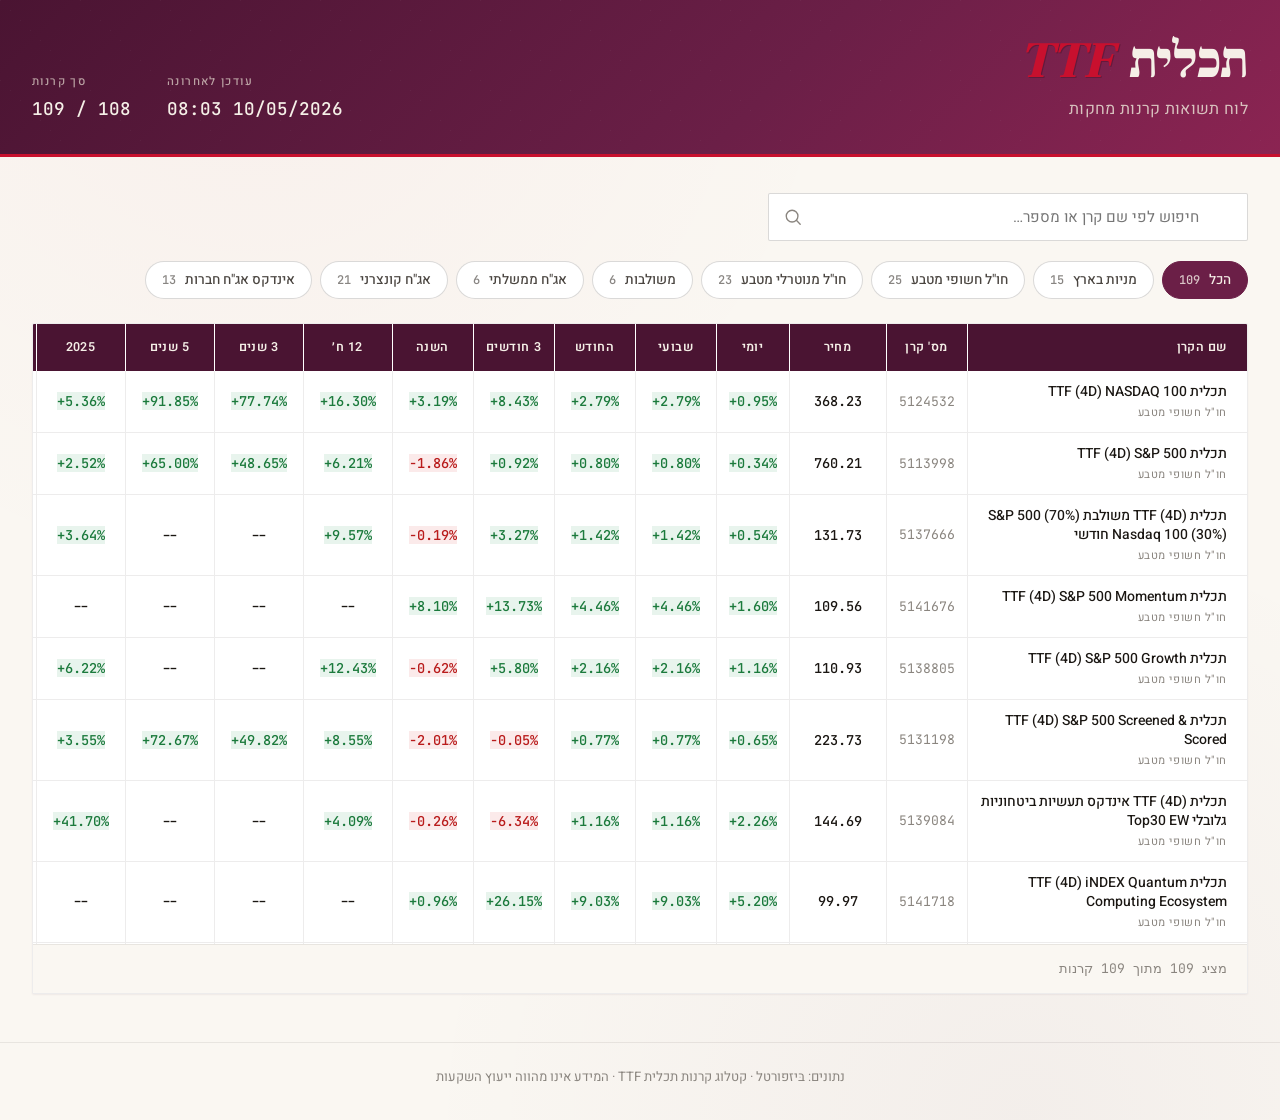
==== docs/index.html @ 6918e9ce "Initial commit" ====
<!DOCTYPE html>
<html lang="he" dir="rtl">
<head>
    <meta charset="UTF-8">
    <meta name="viewport" content="width=device-width, initial-scale=1.0">
    <title>תכלית TTF · לוח תשואות קרנות מחקות</title>
    <meta name="description" content="לוח תשואות מתעדכן יומית עבור כל קרנות תכלית TTF המחקות">

    <link rel="preconnect" href="https://fonts.googleapis.com">
    <link rel="preconnect" href="https://fonts.gstatic.com" crossorigin>
    <link href="https://fonts.googleapis.com/css2?family=Frank+Ruhl+Libre:wght@400;500;700;900&family=Heebo:wght@300;400;500;600;700;800&family=JetBrains+Mono:wght@400;500&display=swap" rel="stylesheet">

    <link rel="stylesheet" href="style.css">
</head>
<body>
    <header class="masthead">
        <div class="container">
            <div class="brand">
                <h1 class="brand__title">תכלית <span class="brand__ttf">TTF</span></h1>
                <p class="brand__subtitle">לוח תשואות קרנות מחקות</p>
            </div>
            <div class="meta">
                <div class="meta__item">
                    <span class="meta__label">עודכן לאחרונה</span>
                    <span class="meta__value" id="updated-at">—</span>
                </div>
                <div class="meta__item">
                    <span class="meta__label">סך קרנות</span>
                    <span class="meta__value" id="total-funds">—</span>
                </div>
            </div>
        </div>
    </header>

    <main class="container">
        <section class="controls" aria-label="פילטרים">
            <div class="search">
                <svg class="search__icon" viewBox="0 0 20 20" fill="none" aria-hidden="true">
                    <circle cx="9" cy="9" r="6.5" stroke="currentColor" stroke-width="1.5"/>
                    <path d="M14 14L18 18" stroke="currentColor" stroke-width="1.5" stroke-linecap="round"/>
                </svg>
                <input type="text" id="search-input" placeholder="חיפוש לפי שם קרן או מספר…" autocomplete="off">
            </div>

            <div class="categories" id="category-chips" role="tablist"></div>
        </section>

        <section class="table-wrapper">
            <div class="table-scroll">
                <table class="funds-table" id="funds-table">
                    <thead>
                        <tr>
                            <th class="col-name" data-sort="name">שם הקרן</th>
                            <th class="col-id" data-sort="fund_id">מס' קרן</th>
                            <th class="col-num" data-sort="price">מחיר</th>
                            <th class="col-num" data-sort="daily">יומי</th>
                            <th class="col-num" data-sort="weekly">שבועי</th>
                            <th class="col-num" data-sort="month_to_date">החודש</th>
                            <th class="col-num" data-sort="months_3">3 חודשים</th>
                            <th class="col-num" data-sort="ytd">השנה</th>
                            <th class="col-num" data-sort="months_12">12 ח׳</th>
                            <th class="col-num" data-sort="years_3">3 שנים</th>
                            <th class="col-num" data-sort="years_5">5 שנים</th>
                            <th class="col-num" data-sort="y2025">2025</th>
                            <th class="col-num" data-sort="y2024">2024</th>
                            <th class="col-num" data-sort="y2023">2023</th>
                        </tr>
                    </thead>
                    <tbody id="funds-tbody">
                        <tr><td colspan="14" class="loading">טוען נתונים…</td></tr>
                    </tbody>
                </table>
            </div>
            <p class="results-count" id="results-count"></p>
        </section>
    </main>

    <footer class="footer">
        <div class="container">
            <p>נתונים: בּיזפורטל · קטלוג קרנות תכלית TTF · המידע אינו מהווה ייעוץ השקעות</p>
        </div>
    </footer>

    <script src="app.js"></script>
</body>
</html>
---- docs/style.css ----
/* ==========================================================
   תכלית TTF · Dashboard
   Refined editorial finance aesthetic
   ========================================================== */

:root {
    /* Tachlit-inspired burgundy with warm cream accents */
    --burgundy-900: #4A1432;
    --burgundy-800: #6B1F47;
    --burgundy-700: #8B2452;
    --crimson:      #C8102E;

    --cream:        #F5EFE7;
    --cream-dark:   #E8DFD3;
    --paper:        #FAF7F2;

    --ink:          #1A1612;
    --ink-soft:     #4A4540;
    --ink-faded:    #8A857F;

    --positive:     #1B7A3C;
    --positive-bg:  #E8F4ED;
    --negative:     #B91C1C;
    --negative-bg:  #FBEAEA;

    --gold:         #B8860B;
    --line:         rgba(26, 22, 18, 0.08);
    --line-strong:  rgba(26, 22, 18, 0.16);

    --font-display: 'Frank Ruhl Libre', 'Times New Roman', serif;
    --font-body:    'Heebo', system-ui, -apple-system, sans-serif;
    --font-mono:    'JetBrains Mono', 'Courier New', monospace;

    --radius:       2px;
    --shadow-sm:    0 1px 2px rgba(74, 20, 50, 0.06);
    --shadow-md:    0 4px 16px rgba(74, 20, 50, 0.10);
}

* {
    margin: 0;
    padding: 0;
    box-sizing: border-box;
}

html {
    font-size: 16px;
    scroll-behavior: smooth;
}

body {
    font-family: var(--font-body);
    background: var(--paper);
    color: var(--ink);
    line-height: 1.55;
    min-height: 100vh;
    direction: rtl;
    font-feature-settings: "kern" 1, "liga" 1;
    -webkit-font-smoothing: antialiased;
    background-image:
        radial-gradient(circle at 20% 0%, rgba(200, 16, 46, 0.03) 0%, transparent 40%),
        radial-gradient(circle at 80% 100%, rgba(74, 20, 50, 0.04) 0%, transparent 40%);
}

.container {
    max-width: 1500px;
    margin: 0 auto;
    padding: 0 32px;
}

/* ==========================================================
   Masthead
   ========================================================== */

.masthead {
    background: linear-gradient(135deg, var(--burgundy-900) 0%, var(--burgundy-800) 60%, var(--burgundy-700) 100%);
    color: var(--cream);
    padding: 36px 0 32px;
    position: relative;
    overflow: hidden;
    border-bottom: 3px solid var(--crimson);
}

.masthead::before {
    content: "";
    position: absolute;
    top: 0;
    left: 0;
    right: 0;
    bottom: 0;
    background-image: url("data:image/svg+xml,%3Csvg width='80' height='80' viewBox='0 0 80 80' xmlns='http://www.w3.org/2000/svg'%3E%3Cg fill='%23ffffff' fill-opacity='0.04'%3E%3Cpath d='M0 0h1v1H0zM10 10h1v1h-1zM20 20h1v1h-1zM30 30h1v1h-1zM40 40h1v1h-1zM50 50h1v1h-1zM60 60h1v1h-1zM70 70h1v1h-1z'/%3E%3C/g%3E%3C/svg%3E");
    pointer-events: none;
}

.masthead .container {
    display: flex;
    justify-content: space-between;
    align-items: flex-end;
    flex-wrap: wrap;
    gap: 24px;
    position: relative;
    z-index: 1;
}

.brand__title {
    font-family: var(--font-display);
    font-size: clamp(2.2rem, 4vw, 3.2rem);
    font-weight: 900;
    letter-spacing: -0.02em;
    line-height: 1;
    color: var(--cream);
}

.brand__ttf {
    color: var(--crimson);
    font-style: italic;
    margin-inline-start: 8px;
    text-shadow: 1px 1px 0 rgba(0, 0, 0, 0.2);
}

.brand__subtitle {
    margin-top: 10px;
    font-size: 1rem;
    font-weight: 400;
    letter-spacing: 0.02em;
    color: var(--cream-dark);
    opacity: 0.85;
}

.meta {
    display: flex;
    gap: 36px;
    align-items: flex-end;
}

.meta__item {
    display: flex;
    flex-direction: column;
    gap: 4px;
    text-align: end;
}

.meta__label {
    font-size: 0.72rem;
    text-transform: uppercase;
    letter-spacing: 0.12em;
    color: var(--cream-dark);
    opacity: 0.7;
    font-weight: 500;
}

.meta__value {
    font-family: var(--font-mono);
    font-size: 1.1rem;
    font-weight: 500;
    color: var(--cream);
}

/* ==========================================================
   Controls
   ========================================================== */

.controls {
    margin-top: 36px;
    margin-bottom: 24px;
    display: flex;
    flex-direction: column;
    gap: 20px;
}

.search {
    position: relative;
    max-width: 480px;
}

.search__icon {
    position: absolute;
    inset-inline-end: 16px;
    top: 50%;
    transform: translateY(-50%);
    width: 18px;
    height: 18px;
    color: var(--ink-faded);
    pointer-events: none;
}

#search-input {
    width: 100%;
    height: 48px;
    padding: 0 48px 0 18px;
    font-family: var(--font-body);
    font-size: 0.95rem;
    border: 1.5px solid var(--line-strong);
    border-radius: var(--radius);
    background: white;
    color: var(--ink);
    outline: none;
    transition: border-color 0.2s, box-shadow 0.2s;
    direction: rtl;
}

#search-input:focus {
    border-color: var(--burgundy-700);
    box-shadow: 0 0 0 3px rgba(139, 36, 82, 0.12);
}

.categories {
    display: flex;
    flex-wrap: wrap;
    gap: 8px;
}

.chip {
    padding: 8px 16px;
    font-family: var(--font-body);
    font-size: 0.85rem;
    font-weight: 500;
    background: white;
    color: var(--ink-soft);
    border: 1.5px solid var(--line-strong);
    border-radius: 100px;
    cursor: pointer;
    transition: all 0.18s ease;
    white-space: nowrap;
}

.chip:hover {
    border-color: var(--burgundy-700);
    color: var(--burgundy-800);
}

.chip.active {
    background: var(--burgundy-800);
    color: var(--cream);
    border-color: var(--burgundy-800);
}

.chip__count {
    margin-inline-start: 6px;
    opacity: 0.65;
    font-family: var(--font-mono);
    font-size: 0.75rem;
}

.chip.active .chip__count {
    opacity: 0.8;
}

/* ==========================================================
   Table
   ========================================================== */

.table-wrapper {
    background: white;
    border: 1px solid var(--line);
    border-radius: var(--radius);
    box-shadow: var(--shadow-sm);
    overflow: hidden;
}

.table-scroll {
    overflow-x: auto;
    max-height: calc(100vh - 280px);
    overflow-y: auto;
}

.funds-table {
    width: 100%;
    border-collapse: collapse;
    font-size: 0.875rem;
    direction: rtl;
}

.funds-table thead {
    position: sticky;
    top: 0;
    z-index: 10;
    background: var(--burgundy-900);
}

.funds-table th {
    padding: 14px 12px;
    font-family: var(--font-body);
    font-weight: 600;
    font-size: 0.78rem;
    color: var(--cream);
    text-align: center;
    text-transform: uppercase;
    letter-spacing: 0.04em;
    cursor: pointer;
    user-select: none;
    white-space: nowrap;
    transition: background 0.15s;
    border-inline-start: 1px solid rgba(255, 255, 255, 0.08);
    position: relative;
}

.funds-table th:first-child {
    border-inline-start: none;
}

.funds-table th:hover {
    background: rgba(200, 16, 46, 0.25);
}

.funds-table th.col-name {
    text-align: start;
    padding-inline-start: 20px;
    min-width: 280px;
}

.funds-table th.sort-asc::after,
.funds-table th.sort-desc::after {
    content: "";
    display: inline-block;
    margin-inline-start: 6px;
    border-style: solid;
    border-width: 4px 4px 0 4px;
    border-color: var(--cream) transparent transparent transparent;
}

.funds-table th.sort-asc::after {
    border-width: 0 4px 4px 4px;
    border-color: transparent transparent var(--cream) transparent;
}

.funds-table tbody tr {
    border-bottom: 1px solid var(--line);
    transition: background 0.12s;
}

.funds-table tbody tr:hover {
    background: var(--cream);
}

.funds-table tbody tr.not-found {
    background: var(--negative-bg);
    opacity: 0.55;
}

.funds-table td {
    padding: 12px;
    text-align: center;
    color: var(--ink);
    border-inline-start: 1px solid var(--line);
    white-space: nowrap;
}

.funds-table td:first-child {
    border-inline-start: none;
}

.funds-table td.col-name {
    text-align: start;
    padding-inline-start: 20px;
    font-weight: 500;
    color: var(--ink);
    white-space: normal;
    line-height: 1.35;
    min-width: 280px;
    max-width: 380px;
}

.funds-table td.col-id {
    font-family: var(--font-mono);
    font-size: 0.82rem;
    color: var(--ink-faded);
}

.funds-table td.col-num {
    font-family: var(--font-mono);
    font-size: 0.85rem;
    font-variant-numeric: tabular-nums;
    font-weight: 500;
}

.return-pos {
    color: var(--positive);
    background: var(--positive-bg);
}

.return-neg {
    color: var(--negative);
    background: var(--negative-bg);
}

.return-zero {
    color: var(--ink-faded);
}

.fund-category {
    display: block;
    font-size: 0.7rem;
    color: var(--ink-faded);
    margin-top: 3px;
    text-transform: uppercase;
    letter-spacing: 0.05em;
    font-weight: 400;
}

.empty-cell {
    color: var(--ink-faded);
    opacity: 0.4;
}

.loading {
    text-align: center !important;
    padding: 60px 20px !important;
    color: var(--ink-faded);
    font-style: italic;
}

.results-count {
    padding: 14px 20px;
    font-size: 0.82rem;
    color: var(--ink-faded);
    background: var(--paper);
    border-top: 1px solid var(--line);
    text-align: start;
    font-family: var(--font-mono);
}

/* ==========================================================
   Footer
   ========================================================== */

.footer {
    margin-top: 48px;
    padding: 24px 0 32px;
    border-top: 1px solid var(--line);
    color: var(--ink-faded);
    font-size: 0.82rem;
    text-align: center;
}

/* ==========================================================
   Scrollbars
   ========================================================== */

.table-scroll::-webkit-scrollbar {
    width: 10px;
    height: 10px;
}

.table-scroll::-webkit-scrollbar-track {
    background: var(--paper);
}

.table-scroll::-webkit-scrollbar-thumb {
    background: var(--line-strong);
    border-radius: 5px;
}

.table-scroll::-webkit-scrollbar-thumb:hover {
    background: var(--burgundy-700);
}

/* ==========================================================
   Responsive
   ========================================================== */

@media (max-width: 768px) {
    .container {
        padding: 0 16px;
    }

    .masthead {
        padding: 28px 0 24px;
    }

    .masthead .container {
        flex-direction: column;
        align-items: flex-start;
    }

    .meta {
        gap: 24px;
        flex-wrap: wrap;
    }

    .funds-table {
        font-size: 0.78rem;
    }

    .funds-table th,
    .funds-table td {
        padding: 10px 8px;
    }

    .funds-table td.col-name {
        min-width: 200px;
        max-width: 240px;
    }
}

/* ==========================================================
   Animation
   ========================================================== */

@keyframes fadeIn {
    from { opacity: 0; transform: translateY(8px); }
    to   { opacity: 1; transform: translateY(0); }
}

.funds-table tbody tr {
    animation: fadeIn 0.3s ease-out backwards;
}

.funds-table tbody tr:nth-child(-n+20) {
    animation-delay: calc(var(--row-index, 0) * 12ms);
}
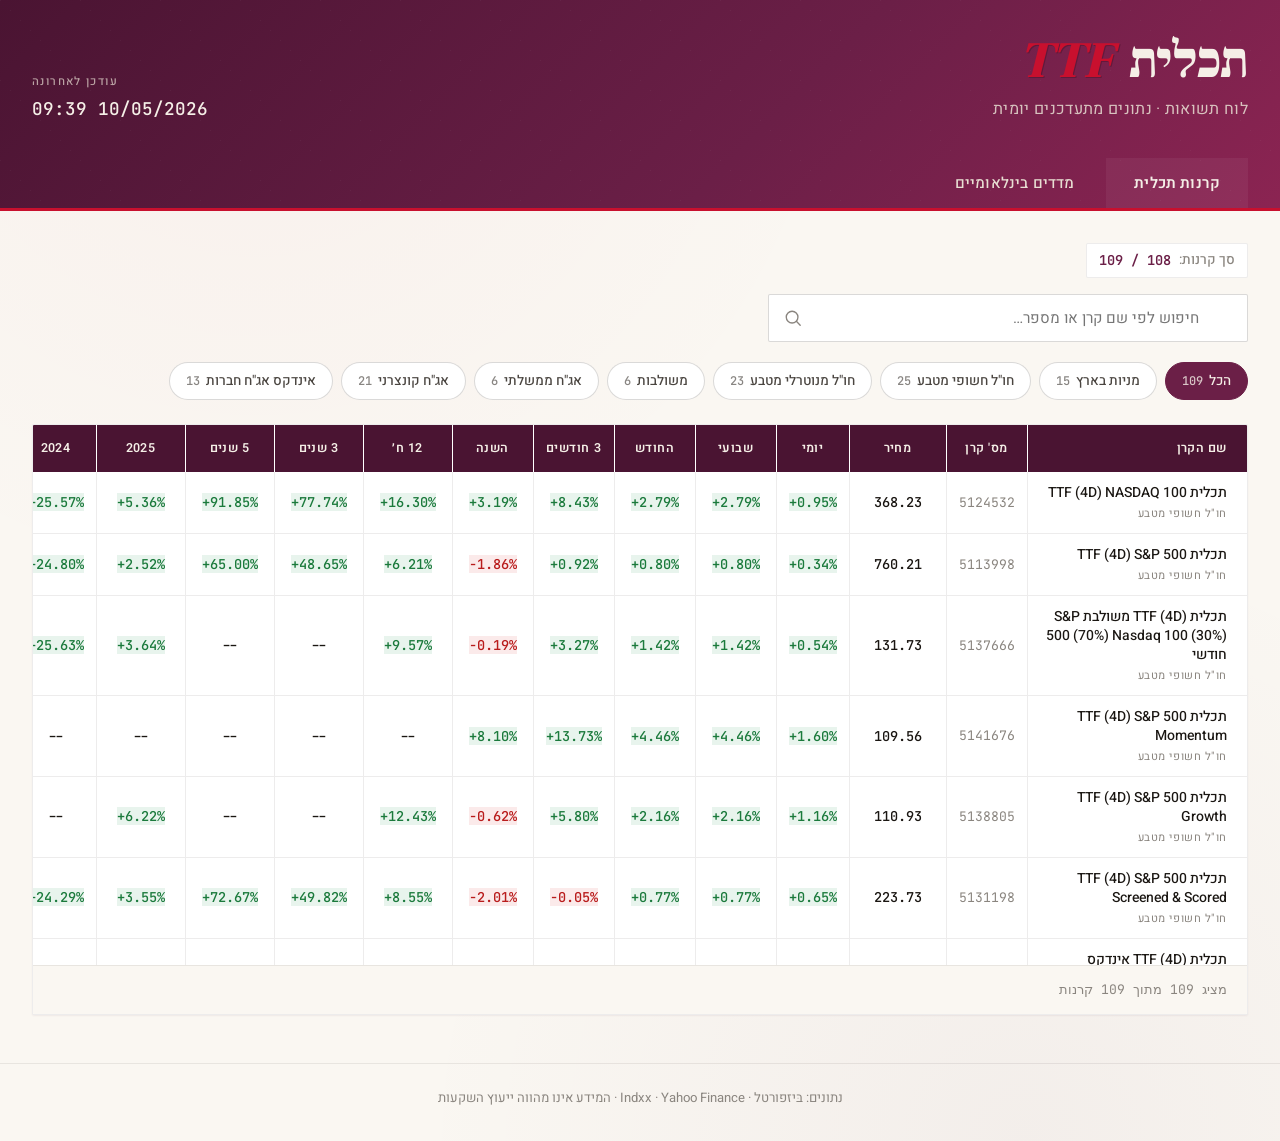
==== commit b5b30ca8: "Add global indices view with Indxx 13F + yfinance" ====
--- a/docs/index.html
+++ b/docs/index.html
@@ -3,8 +3,8 @@
 <head>
     <meta charset="UTF-8">
     <meta name="viewport" content="width=device-width, initial-scale=1.0">
-    <title>תכלית TTF · לוח תשואות קרנות מחקות</title>
-    <meta name="description" content="לוח תשואות מתעדכן יומית עבור כל קרנות תכלית TTF המחקות">
+    <title>תכלית TTF · לוח תשואות</title>
+    <meta name="description" content="לוח תשואות מתעדכן יומית: קרנות תכלית TTF + מדדים בינלאומיים">
 
     <link rel="preconnect" href="https://fonts.googleapis.com">
     <link rel="preconnect" href="https://fonts.gstatic.com" crossorigin>
@@ -17,67 +17,164 @@
         <div class="container">
             <div class="brand">
                 <h1 class="brand__title">תכלית <span class="brand__ttf">TTF</span></h1>
-                <p class="brand__subtitle">לוח תשואות קרנות מחקות</p>
+                <p class="brand__subtitle">לוח תשואות · נתונים מתעדכנים יומית</p>
             </div>
             <div class="meta">
                 <div class="meta__item">
                     <span class="meta__label">עודכן לאחרונה</span>
                     <span class="meta__value" id="updated-at">—</span>
                 </div>
-                <div class="meta__item">
-                    <span class="meta__label">סך קרנות</span>
-                    <span class="meta__value" id="total-funds">—</span>
-                </div>
             </div>
         </div>
+
+        <nav class="tabs container">
+            <button class="tab active" data-view="ttf">קרנות תכלית</button>
+            <button class="tab" data-view="global">מדדים בינלאומיים</button>
+        </nav>
     </header>
 
     <main class="container">
-        <section class="controls" aria-label="פילטרים">
-            <div class="search">
-                <svg class="search__icon" viewBox="0 0 20 20" fill="none" aria-hidden="true">
-                    <circle cx="9" cy="9" r="6.5" stroke="currentColor" stroke-width="1.5"/>
-                    <path d="M14 14L18 18" stroke="currentColor" stroke-width="1.5" stroke-linecap="round"/>
-                </svg>
-                <input type="text" id="search-input" placeholder="חיפוש לפי שם קרן או מספר…" autocomplete="off">
+
+        <!-- ============================================================
+             VIEW 1: TTF Funds
+             ============================================================ -->
+        <section class="view view-ttf active" id="view-ttf">
+            <div class="view-header">
+                <div class="meta-inline">
+                    <span class="meta-inline__label">סך קרנות:</span>
+                    <span class="meta-inline__value" id="ttf-total">—</span>
+                </div>
             </div>
 
-            <div class="categories" id="category-chips" role="tablist"></div>
+            <div class="controls" aria-label="פילטרים">
+                <div class="search">
+                    <svg class="search__icon" viewBox="0 0 20 20" fill="none" aria-hidden="true">
+                        <circle cx="9" cy="9" r="6.5" stroke="currentColor" stroke-width="1.5"/>
+                        <path d="M14 14L18 18" stroke="currentColor" stroke-width="1.5" stroke-linecap="round"/>
+                    </svg>
+                    <input type="text" id="ttf-search" placeholder="חיפוש לפי שם קרן או מספר…" autocomplete="off">
+                </div>
+                <div class="categories" id="ttf-categories" role="tablist"></div>
+            </div>
+
+            <div class="table-wrapper">
+                <div class="table-scroll">
+                    <table class="data-table" id="ttf-table">
+                        <thead>
+                            <tr>
+                                <th class="col-name" data-sort="name">שם הקרן</th>
+                                <th class="col-id" data-sort="fund_id">מס' קרן</th>
+                                <th class="col-num" data-sort="price">מחיר</th>
+                                <th class="col-num" data-sort="daily">יומי</th>
+                                <th class="col-num" data-sort="weekly">שבועי</th>
+                                <th class="col-num" data-sort="month_to_date">החודש</th>
+                                <th class="col-num" data-sort="months_3">3 חודשים</th>
+                                <th class="col-num" data-sort="ytd">השנה</th>
+                                <th class="col-num" data-sort="months_12">12 ח׳</th>
+                                <th class="col-num" data-sort="years_3">3 שנים</th>
+                                <th class="col-num" data-sort="years_5">5 שנים</th>
+                                <th class="col-num" data-sort="y2025">2025</th>
+                                <th class="col-num" data-sort="y2024">2024</th>
+                                <th class="col-num" data-sort="y2023">2023</th>
+                            </tr>
+                        </thead>
+                        <tbody id="ttf-tbody">
+                            <tr><td colspan="14" class="loading">טוען נתונים…</td></tr>
+                        </tbody>
+                    </table>
+                </div>
+                <p class="results-count" id="ttf-count"></p>
+            </div>
         </section>
 
-        <section class="table-wrapper">
-            <div class="table-scroll">
-                <table class="funds-table" id="funds-table">
-                    <thead>
-                        <tr>
-                            <th class="col-name" data-sort="name">שם הקרן</th>
-                            <th class="col-id" data-sort="fund_id">מס' קרן</th>
-                            <th class="col-num" data-sort="price">מחיר</th>
-                            <th class="col-num" data-sort="daily">יומי</th>
-                            <th class="col-num" data-sort="weekly">שבועי</th>
-                            <th class="col-num" data-sort="month_to_date">החודש</th>
-                            <th class="col-num" data-sort="months_3">3 חודשים</th>
-                            <th class="col-num" data-sort="ytd">השנה</th>
-                            <th class="col-num" data-sort="months_12">12 ח׳</th>
-                            <th class="col-num" data-sort="years_3">3 שנים</th>
-                            <th class="col-num" data-sort="years_5">5 שנים</th>
-                            <th class="col-num" data-sort="y2025">2025</th>
-                            <th class="col-num" data-sort="y2024">2024</th>
-                            <th class="col-num" data-sort="y2023">2023</th>
-                        </tr>
-                    </thead>
-                    <tbody id="funds-tbody">
-                        <tr><td colspan="14" class="loading">טוען נתונים…</td></tr>
-                    </tbody>
-                </table>
+        <!-- ============================================================
+             VIEW 2: Global Indices
+             ============================================================ -->
+        <section class="view view-global" id="view-global">
+
+            <!-- 13F Spotlight -->
+            <div class="spotlight">
+                <div class="spotlight__head">
+                    <h2 class="spotlight__title">
+                        Indxx Super Institutional Investors 13F
+                    </h2>
+                    <p class="spotlight__subtitle">
+                        מדד שעוקב אחרי המניות הפופולריות אצל משקיעים מוסדיים גדולים (13F filings)
+                    </p>
+                </div>
+
+                <div class="spotlight__metrics" id="spotlight-metrics">
+                    <div class="loading">טוען…</div>
+                </div>
+
+                <div class="spotlight__lower">
+                    <div class="risk-table-wrapper">
+                        <h3 class="section-title">סטטיסטיקות סיכון ותשואה</h3>
+                        <table class="data-table risk-table" id="risk-table">
+                            <thead><tr id="risk-thead"></tr></thead>
+                            <tbody id="risk-tbody"></tbody>
+                        </table>
+                    </div>
+
+                    <div class="holdings-wrapper">
+                        <h3 class="section-title">
+                            <span>החזקות במדד</span>
+                            <span class="section-meta" id="holdings-meta"></span>
+                        </h3>
+                        <div class="holdings-scroll">
+                            <table class="data-table holdings-table">
+                                <thead>
+                                    <tr>
+                                        <th>#</th>
+                                        <th class="col-name">חברה</th>
+                                        <th>משקל</th>
+                                    </tr>
+                                </thead>
+                                <tbody id="holdings-tbody"></tbody>
+                            </table>
+                        </div>
+                    </div>
+                </div>
             </div>
-            <p class="results-count" id="results-count"></p>
+
+            <!-- Global Indices Comparison -->
+            <div class="indices-section">
+                <h3 class="section-title">השוואת מדדים גלובליים</h3>
+                <p class="section-note">נתונים מ-Yahoo Finance · תשואות כוללות דיבידנדים מושקעים מחדש</p>
+
+                <div class="table-wrapper">
+                    <div class="table-scroll">
+                        <table class="data-table" id="global-table">
+                            <thead>
+                                <tr>
+                                    <th class="col-name" data-sort="name_he">מדד / נכס</th>
+                                    <th data-sort="symbol">סימול</th>
+                                    <th data-sort="type">סוג</th>
+                                    <th class="col-num" data-sort="price">מחיר</th>
+                                    <th class="col-num" data-sort="daily">יומי</th>
+                                    <th class="col-num" data-sort="weekly">שבועי</th>
+                                    <th class="col-num" data-sort="month_to_date">חודשי</th>
+                                    <th class="col-num" data-sort="months_3">3 ח׳</th>
+                                    <th class="col-num" data-sort="ytd">השנה</th>
+                                    <th class="col-num" data-sort="months_12">12 ח׳</th>
+                                    <th class="col-num" data-sort="years_3">3 שנים</th>
+                                    <th class="col-num" data-sort="years_5">5 שנים</th>
+                                </tr>
+                            </thead>
+                            <tbody id="global-tbody">
+                                <tr><td colspan="12" class="loading">טוען נתונים…</td></tr>
+                            </tbody>
+                        </table>
+                    </div>
+                </div>
+            </div>
+
         </section>
     </main>
 
     <footer class="footer">
         <div class="container">
-            <p>נתונים: בּיזפורטל · קטלוג קרנות תכלית TTF · המידע אינו מהווה ייעוץ השקעות</p>
+            <p>נתונים: בּיזפורטל · Indxx · Yahoo Finance · המידע אינו מהווה ייעוץ השקעות</p>
         </div>
     </footer>
 
--- a/docs/style.css
+++ b/docs/style.css
@@ -4,7 +4,6 @@
    ========================================================== */
 
 :root {
-    /* Tachlit-inspired burgundy with warm cream accents */
     --burgundy-900: #4A1432;
     --burgundy-800: #6B1F47;
     --burgundy-700: #8B2452;
@@ -36,16 +35,8 @@
     --shadow-md:    0 4px 16px rgba(74, 20, 50, 0.10);
 }
 
-* {
-    margin: 0;
-    padding: 0;
-    box-sizing: border-box;
-}
-
-html {
-    font-size: 16px;
-    scroll-behavior: smooth;
-}
+* { margin: 0; padding: 0; box-sizing: border-box; }
+html { font-size: 16px; scroll-behavior: smooth; }
 
 body {
     font-family: var(--font-body);
@@ -74,7 +65,7 @@
 .masthead {
     background: linear-gradient(135deg, var(--burgundy-900) 0%, var(--burgundy-800) 60%, var(--burgundy-700) 100%);
     color: var(--cream);
-    padding: 36px 0 32px;
+    padding: 36px 0 0;
     position: relative;
     overflow: hidden;
     border-bottom: 3px solid var(--crimson);
@@ -83,15 +74,12 @@
 .masthead::before {
     content: "";
     position: absolute;
-    top: 0;
-    left: 0;
-    right: 0;
-    bottom: 0;
+    top: 0; left: 0; right: 0; bottom: 0;
     background-image: url("data:image/svg+xml,%3Csvg width='80' height='80' viewBox='0 0 80 80' xmlns='http://www.w3.org/2000/svg'%3E%3Cg fill='%23ffffff' fill-opacity='0.04'%3E%3Cpath d='M0 0h1v1H0zM10 10h1v1h-1zM20 20h1v1h-1zM30 30h1v1h-1zM40 40h1v1h-1zM50 50h1v1h-1zM60 60h1v1h-1zM70 70h1v1h-1z'/%3E%3C/g%3E%3C/svg%3E");
     pointer-events: none;
 }
 
-.masthead .container {
+.masthead .container:first-child {
     display: flex;
     justify-content: space-between;
     align-items: flex-end;
@@ -99,6 +87,7 @@
     gap: 24px;
     position: relative;
     z-index: 1;
+    padding-bottom: 28px;
 }
 
 .brand__title {
@@ -126,18 +115,9 @@
     opacity: 0.85;
 }
 
-.meta {
-    display: flex;
-    gap: 36px;
-    align-items: flex-end;
-}
-
-.meta__item {
-    display: flex;
-    flex-direction: column;
-    gap: 4px;
-    text-align: end;
-}
+.meta { display: flex; gap: 36px; align-items: flex-end; }
+
+.meta__item { display: flex; flex-direction: column; gap: 4px; text-align: end; }
 
 .meta__label {
     font-size: 0.72rem;
@@ -156,21 +136,95 @@
 }
 
 /* ==========================================================
-   Controls
+   Tabs
+   ========================================================== */
+
+.tabs {
+    display: flex;
+    gap: 4px;
+    position: relative;
+    z-index: 1;
+    margin-top: 8px;
+    padding-bottom: 0;
+}
+
+.tab {
+    padding: 14px 28px;
+    font-family: var(--font-body);
+    font-size: 0.95rem;
+    font-weight: 500;
+    color: var(--cream-dark);
+    background: transparent;
+    border: none;
+    border-bottom: 3px solid transparent;
+    cursor: pointer;
+    transition: all 0.18s ease;
+    margin-bottom: -3px;
+    letter-spacing: 0.01em;
+}
+
+.tab:hover {
+    color: var(--cream);
+    background: rgba(255, 255, 255, 0.06);
+}
+
+.tab.active {
+    color: var(--cream);
+    border-bottom-color: var(--crimson);
+    font-weight: 600;
+    background: rgba(255, 255, 255, 0.05);
+}
+
+/* ==========================================================
+   Views
+   ========================================================== */
+
+.view { display: none; padding-top: 32px; }
+.view.active { display: block; animation: fadeUp 0.3s ease-out; }
+
+@keyframes fadeUp {
+    from { opacity: 0; transform: translateY(10px); }
+    to   { opacity: 1; transform: translateY(0); }
+}
+
+.view-header {
+    margin-bottom: 16px;
+}
+
+.meta-inline {
+    display: inline-flex;
+    align-items: center;
+    gap: 8px;
+    padding: 6px 12px;
+    background: white;
+    border: 1px solid var(--line);
+    border-radius: var(--radius);
+    font-size: 0.85rem;
+}
+
+.meta-inline__label {
+    color: var(--ink-faded);
+    font-weight: 500;
+}
+
+.meta-inline__value {
+    font-family: var(--font-mono);
+    color: var(--burgundy-800);
+    font-weight: 600;
+}
+
+/* ==========================================================
+   Controls (search + chips)
    ========================================================== */
 
 .controls {
-    margin-top: 36px;
     margin-bottom: 24px;
     display: flex;
     flex-direction: column;
     gap: 20px;
 }
 
-.search {
-    position: relative;
-    max-width: 480px;
-}
+.search { position: relative; max-width: 480px; }
 
 .search__icon {
     position: absolute;
@@ -183,7 +237,7 @@
     pointer-events: none;
 }
 
-#search-input {
+.search input {
     width: 100%;
     height: 48px;
     padding: 0 48px 0 18px;
@@ -198,7 +252,7 @@
     direction: rtl;
 }
 
-#search-input:focus {
+.search input:focus {
     border-color: var(--burgundy-700);
     box-shadow: 0 0 0 3px rgba(139, 36, 82, 0.12);
 }
@@ -241,12 +295,10 @@
     font-size: 0.75rem;
 }
 
-.chip.active .chip__count {
-    opacity: 0.8;
-}
-
-/* ==========================================================
-   Table
+.chip.active .chip__count { opacity: 0.8; }
+
+/* ==========================================================
+   Tables (shared)
    ========================================================== */
 
 .table-wrapper {
@@ -259,25 +311,25 @@
 
 .table-scroll {
     overflow-x: auto;
-    max-height: calc(100vh - 280px);
+    max-height: calc(100vh - 360px);
     overflow-y: auto;
 }
 
-.funds-table {
+.data-table {
     width: 100%;
     border-collapse: collapse;
     font-size: 0.875rem;
     direction: rtl;
 }
 
-.funds-table thead {
+.data-table thead {
     position: sticky;
     top: 0;
     z-index: 10;
     background: var(--burgundy-900);
 }
 
-.funds-table th {
+.data-table th {
     padding: 14px 12px;
     font-family: var(--font-body);
     font-weight: 600;
@@ -294,22 +346,18 @@
     position: relative;
 }
 
-.funds-table th:first-child {
-    border-inline-start: none;
-}
-
-.funds-table th:hover {
-    background: rgba(200, 16, 46, 0.25);
-}
-
-.funds-table th.col-name {
+.data-table th:first-child { border-inline-start: none; }
+.data-table th:not([data-sort]) { cursor: default; }
+.data-table th:hover[data-sort] { background: rgba(200, 16, 46, 0.25); }
+
+.data-table th.col-name {
     text-align: start;
     padding-inline-start: 20px;
-    min-width: 280px;
-}
-
-.funds-table th.sort-asc::after,
-.funds-table th.sort-desc::after {
+    min-width: 220px;
+}
+
+.data-table th.sort-asc::after,
+.data-table th.sort-desc::after {
     content: "";
     display: inline-block;
     margin-inline-start: 6px;
@@ -318,26 +366,24 @@
     border-color: var(--cream) transparent transparent transparent;
 }
 
-.funds-table th.sort-asc::after {
+.data-table th.sort-asc::after {
     border-width: 0 4px 4px 4px;
     border-color: transparent transparent var(--cream) transparent;
 }
 
-.funds-table tbody tr {
+.data-table tbody tr {
     border-bottom: 1px solid var(--line);
     transition: background 0.12s;
 }
 
-.funds-table tbody tr:hover {
-    background: var(--cream);
-}
-
-.funds-table tbody tr.not-found {
+.data-table tbody tr:hover { background: var(--cream); }
+
+.data-table tbody tr.not-found {
     background: var(--negative-bg);
     opacity: 0.55;
 }
 
-.funds-table td {
+.data-table td {
     padding: 12px;
     text-align: center;
     color: var(--ink);
@@ -345,47 +391,36 @@
     white-space: nowrap;
 }
 
-.funds-table td:first-child {
-    border-inline-start: none;
-}
-
-.funds-table td.col-name {
+.data-table td:first-child { border-inline-start: none; }
+
+.data-table td.col-name {
     text-align: start;
     padding-inline-start: 20px;
     font-weight: 500;
     color: var(--ink);
     white-space: normal;
     line-height: 1.35;
-    min-width: 280px;
+    min-width: 220px;
     max-width: 380px;
 }
 
-.funds-table td.col-id {
+.data-table td.col-id,
+.data-table td.col-symbol {
     font-family: var(--font-mono);
     font-size: 0.82rem;
     color: var(--ink-faded);
 }
 
-.funds-table td.col-num {
+.data-table td.col-num {
     font-family: var(--font-mono);
     font-size: 0.85rem;
     font-variant-numeric: tabular-nums;
     font-weight: 500;
 }
 
-.return-pos {
-    color: var(--positive);
-    background: var(--positive-bg);
-}
-
-.return-neg {
-    color: var(--negative);
-    background: var(--negative-bg);
-}
-
-.return-zero {
-    color: var(--ink-faded);
-}
+.return-pos { color: var(--positive); background: var(--positive-bg); }
+.return-neg { color: var(--negative); background: var(--negative-bg); }
+.return-zero { color: var(--ink-faded); }
 
 .fund-category {
     display: block;
@@ -397,10 +432,7 @@
     font-weight: 400;
 }
 
-.empty-cell {
-    color: var(--ink-faded);
-    opacity: 0.4;
-}
+.empty-cell { color: var(--ink-faded); opacity: 0.4; }
 
 .loading {
     text-align: center !important;
@@ -417,6 +449,172 @@
     border-top: 1px solid var(--line);
     text-align: start;
     font-family: var(--font-mono);
+}
+
+/* ==========================================================
+   Spotlight (13F headline section)
+   ========================================================== */
+
+.spotlight {
+    background: white;
+    border: 1px solid var(--line);
+    border-radius: var(--radius);
+    box-shadow: var(--shadow-md);
+    margin-bottom: 40px;
+    overflow: hidden;
+}
+
+.spotlight__head {
+    padding: 28px 32px 20px;
+    background: linear-gradient(135deg, var(--burgundy-900) 0%, var(--burgundy-700) 100%);
+    color: var(--cream);
+    border-bottom: 3px solid var(--crimson);
+}
+
+.spotlight__title {
+    font-family: var(--font-display);
+    font-size: 1.75rem;
+    font-weight: 700;
+    letter-spacing: -0.01em;
+    line-height: 1.2;
+}
+
+.spotlight__subtitle {
+    margin-top: 8px;
+    font-size: 0.9rem;
+    color: var(--cream-dark);
+    opacity: 0.9;
+    line-height: 1.5;
+}
+
+.spotlight__metrics {
+    display: grid;
+    grid-template-columns: repeat(auto-fit, minmax(160px, 1fr));
+    gap: 1px;
+    background: var(--line);
+}
+
+.metric-card {
+    padding: 22px 20px;
+    background: white;
+    text-align: center;
+}
+
+.metric-card__label {
+    font-size: 0.72rem;
+    text-transform: uppercase;
+    letter-spacing: 0.1em;
+    color: var(--ink-faded);
+    margin-bottom: 8px;
+    font-weight: 600;
+}
+
+.metric-card__value {
+    font-family: var(--font-mono);
+    font-size: 1.5rem;
+    font-weight: 600;
+    font-variant-numeric: tabular-nums;
+}
+
+.spotlight__lower {
+    display: grid;
+    grid-template-columns: 1fr 1fr;
+    gap: 1px;
+    background: var(--line);
+}
+
+.risk-table-wrapper,
+.holdings-wrapper {
+    background: white;
+    padding: 24px 28px;
+}
+
+.section-title {
+    font-family: var(--font-display);
+    font-size: 1.15rem;
+    font-weight: 700;
+    color: var(--burgundy-800);
+    margin-bottom: 16px;
+    letter-spacing: -0.005em;
+    display: flex;
+    justify-content: space-between;
+    align-items: baseline;
+}
+
+.section-meta {
+    font-family: var(--font-mono);
+    font-size: 0.78rem;
+    color: var(--ink-faded);
+    font-weight: 400;
+}
+
+.section-note {
+    font-size: 0.82rem;
+    color: var(--ink-faded);
+    margin-bottom: 16px;
+    font-style: italic;
+}
+
+.risk-table {
+    font-size: 0.82rem;
+}
+
+.risk-table th, .risk-table td {
+    padding: 10px 8px;
+}
+
+.risk-table thead { background: var(--burgundy-800); }
+
+.risk-table th:first-child,
+.risk-table td:first-child {
+    text-align: start;
+    padding-inline-start: 14px;
+    font-weight: 600;
+    min-width: auto;
+}
+
+.holdings-scroll {
+    max-height: 380px;
+    overflow-y: auto;
+    border: 1px solid var(--line);
+}
+
+.holdings-table {
+    font-size: 0.82rem;
+}
+
+.holdings-table thead { background: var(--burgundy-800); }
+
+.holdings-table th, .holdings-table td {
+    padding: 8px 12px;
+}
+
+.holdings-table td.col-name {
+    text-align: start;
+    padding-inline-start: 14px;
+    font-weight: 500;
+    min-width: 0;
+    max-width: none;
+}
+
+.holdings-table .rank-cell {
+    color: var(--ink-faded);
+    font-family: var(--font-mono);
+    width: 36px;
+}
+
+.holdings-table .weight-cell {
+    font-family: var(--font-mono);
+    font-weight: 500;
+    color: var(--burgundy-800);
+}
+
+.indices-section {
+    margin-bottom: 32px;
+}
+
+.indices-section .section-title {
+    margin-bottom: 4px;
 }
 
 /* ==========================================================
@@ -436,21 +634,24 @@
    Scrollbars
    ========================================================== */
 
-.table-scroll::-webkit-scrollbar {
-    width: 10px;
-    height: 10px;
-}
-
-.table-scroll::-webkit-scrollbar-track {
+.table-scroll::-webkit-scrollbar,
+.holdings-scroll::-webkit-scrollbar {
+    width: 10px; height: 10px;
+}
+
+.table-scroll::-webkit-scrollbar-track,
+.holdings-scroll::-webkit-scrollbar-track {
     background: var(--paper);
 }
 
-.table-scroll::-webkit-scrollbar-thumb {
+.table-scroll::-webkit-scrollbar-thumb,
+.holdings-scroll::-webkit-scrollbar-thumb {
     background: var(--line-strong);
     border-radius: 5px;
 }
 
-.table-scroll::-webkit-scrollbar-thumb:hover {
+.table-scroll::-webkit-scrollbar-thumb:hover,
+.holdings-scroll::-webkit-scrollbar-thumb:hover {
     background: var(--burgundy-700);
 }
 
@@ -458,53 +659,67 @@
    Responsive
    ========================================================== */
 
+@media (max-width: 900px) {
+    .spotlight__lower {
+        grid-template-columns: 1fr;
+    }
+}
+
 @media (max-width: 768px) {
-    .container {
-        padding: 0 16px;
+    .container { padding: 0 16px; }
+
+    .masthead {
+        padding: 24px 0 0;
     }
 
-    .masthead {
-        padding: 28px 0 24px;
-    }
-
-    .masthead .container {
+    .masthead .container:first-child {
         flex-direction: column;
         align-items: flex-start;
+        padding-bottom: 20px;
     }
 
-    .meta {
-        gap: 24px;
+    .meta { gap: 24px; flex-wrap: wrap; }
+
+    .tabs {
         flex-wrap: wrap;
+        gap: 0;
     }
 
-    .funds-table {
+    .tab {
+        flex: 1;
+        padding: 12px 16px;
+        font-size: 0.88rem;
+        min-width: 50%;
+    }
+
+    .data-table {
         font-size: 0.78rem;
     }
 
-    .funds-table th,
-    .funds-table td {
+    .data-table th, .data-table td {
         padding: 10px 8px;
     }
 
-    .funds-table td.col-name {
+    .data-table td.col-name {
         min-width: 200px;
         max-width: 240px;
     }
-}
-
-/* ==========================================================
-   Animation
-   ========================================================== */
-
+
+    .spotlight__head { padding: 20px 20px 16px; }
+    .spotlight__title { font-size: 1.4rem; }
+    .risk-table-wrapper, .holdings-wrapper { padding: 18px 20px; }
+}
+
+/* Row animation */
 @keyframes fadeIn {
     from { opacity: 0; transform: translateY(8px); }
     to   { opacity: 1; transform: translateY(0); }
 }
 
-.funds-table tbody tr {
+.data-table tbody tr {
     animation: fadeIn 0.3s ease-out backwards;
 }
 
-.funds-table tbody tr:nth-child(-n+20) {
+.data-table tbody tr:nth-child(-n+20) {
     animation-delay: calc(var(--row-index, 0) * 12ms);
 }
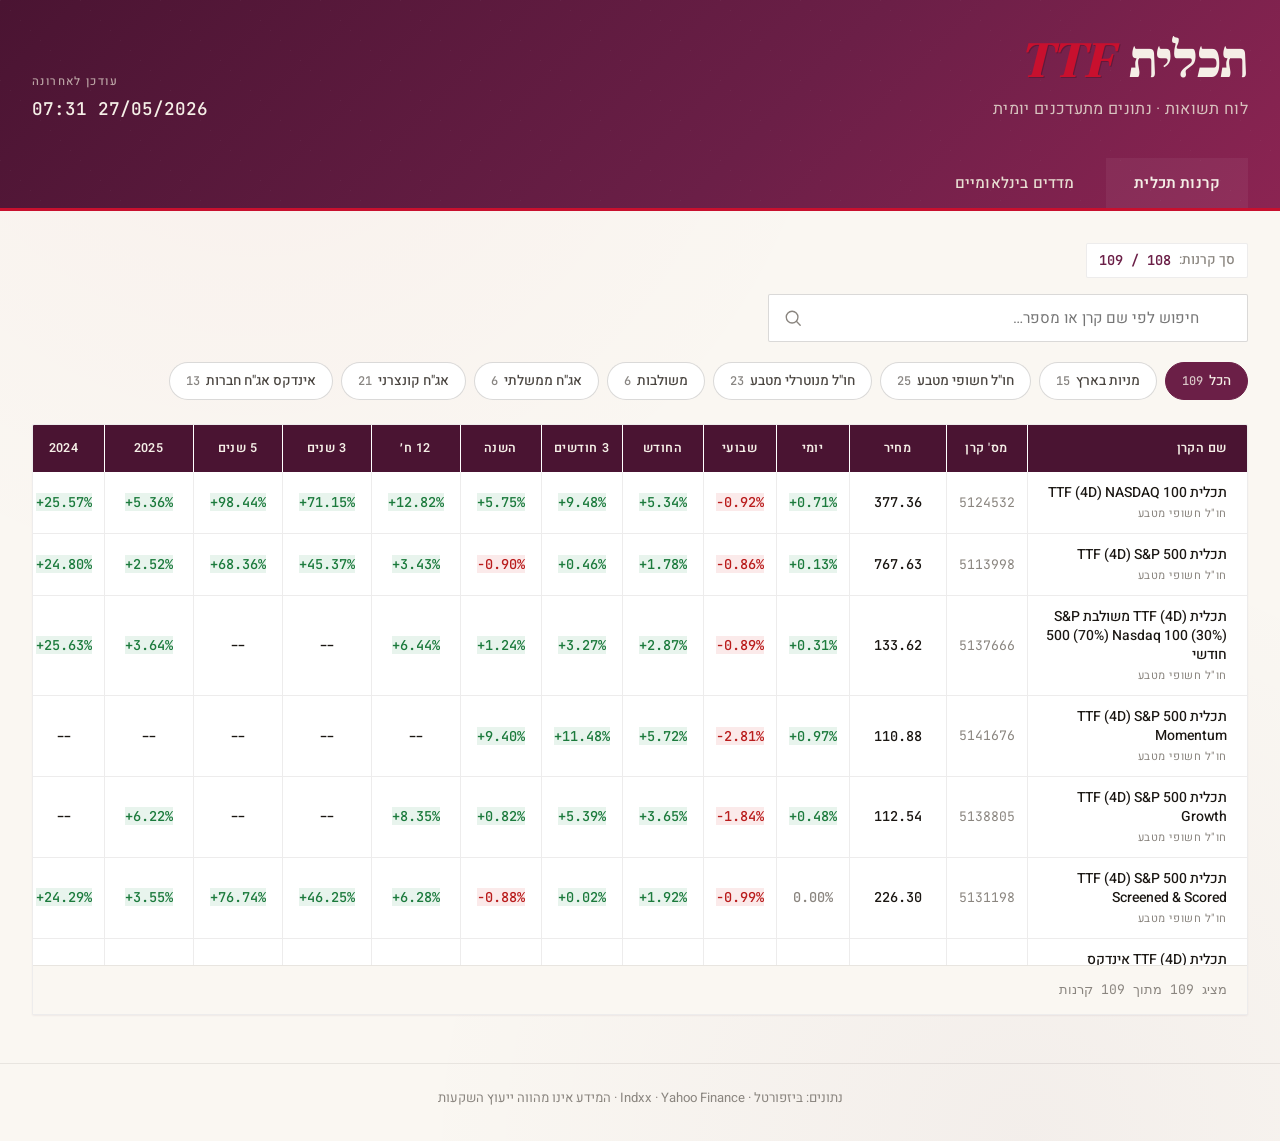
==== commit c42c0b45: "13F comparison: enlarge returns, remove IPO row, move description to bottom - Increase cmp-table td " ====
--- a/docs/index.html
+++ b/docs/index.html
@@ -98,43 +98,36 @@
                     <h2 class="spotlight__title">
                         Indxx Super Institutional Investors 13F
                     </h2>
-                    <p class="spotlight__subtitle">
-                        מדד שעוקב אחרי המניות הפופולריות אצל משקיעים מוסדיים גדולים (13F filings)
-                    </p>
                 </div>
 
                 <div class="spotlight__metrics" id="spotlight-metrics">
                     <div class="loading">טוען…</div>
                 </div>
 
-                <div class="spotlight__lower">
-                    <div class="risk-table-wrapper">
-                        <h3 class="section-title">סטטיסטיקות סיכון ותשואה</h3>
-                        <table class="data-table risk-table" id="risk-table">
-                            <thead><tr id="risk-thead"></tr></thead>
-                            <tbody id="risk-tbody"></tbody>
+                <div id="comparison-section"></div>
+
+                <div class="spotlight__holdings">
+                    <h3 class="section-title">
+                        <span>החזקות במדד</span>
+                        <span class="section-meta" id="holdings-meta"></span>
+                    </h3>
+                    <div class="holdings-scroll">
+                        <table class="data-table holdings-table">
+                            <thead>
+                                <tr>
+                                    <th>#</th>
+                                    <th class="col-name">חברה</th>
+                                    <th>משקל</th>
+                                </tr>
+                            </thead>
+                            <tbody id="holdings-tbody"></tbody>
                         </table>
                     </div>
+                </div>
 
-                    <div class="holdings-wrapper">
-                        <h3 class="section-title">
-                            <span>החזקות במדד</span>
-                            <span class="section-meta" id="holdings-meta"></span>
-                        </h3>
-                        <div class="holdings-scroll">
-                            <table class="data-table holdings-table">
-                                <thead>
-                                    <tr>
-                                        <th>#</th>
-                                        <th class="col-name">חברה</th>
-                                        <th>משקל</th>
-                                    </tr>
-                                </thead>
-                                <tbody id="holdings-tbody"></tbody>
-                            </table>
-                        </div>
-                    </div>
-                </div>
+                <p class="spotlight__subtitle spotlight__subtitle--bottom">
+                    המדד עוקב אחר ביצועים של מניות המוחזקות על ידי מנהלי השקעות מוסדיים בארה״ב
+                </p>
             </div>
 
             <!-- Global Indices Comparison -->
--- a/docs/style.css
+++ b/docs/style.css
@@ -466,9 +466,9 @@
 
 .spotlight__head {
     padding: 28px 32px 20px;
-    background: linear-gradient(135deg, var(--burgundy-900) 0%, var(--burgundy-700) 100%);
+    background: linear-gradient(135deg, #0D0900 0%, #2C1D00 55%, #4A3200 100%);
     color: var(--cream);
-    border-bottom: 3px solid var(--crimson);
+    border-bottom: 3px solid #C4952A;
 }
 
 .spotlight__title {
@@ -485,6 +485,17 @@
     color: var(--cream-dark);
     opacity: 0.9;
     line-height: 1.5;
+}
+
+.spotlight__subtitle--bottom {
+    margin: 0;
+    padding: 16px 28px 20px;
+    border-top: 1px solid var(--line);
+    font-size: 0.85rem;
+    color: #8A7040;
+    opacity: 1;
+    text-align: center;
+    font-style: italic;
 }
 
 .spotlight__metrics {
@@ -618,6 +629,254 @@
 }
 
 /* ==========================================================
+   Comparison Table Card
+   ========================================================== */
+
+.cmp-hero-img-wrap {
+    width: 100%;
+    height: 210px;
+    overflow: hidden;
+    position: relative;
+}
+
+.cmp-hero-img-wrap::after {
+    content: "";
+    position: absolute;
+    bottom: 0; left: 0; right: 0;
+    height: 70px;
+    background: linear-gradient(to top, rgba(13,9,0,0.82) 0%, transparent 100%);
+    pointer-events: none;
+}
+
+.cmp-hero-overlay {
+    position: absolute;
+    bottom: 13px;
+    inset-inline-end: 20px;
+    z-index: 1;
+    display: flex;
+    align-items: center;
+    gap: 8px;
+    font-family: var(--font-display);
+    font-size: 1.05rem;
+    font-weight: 700;
+    color: #E8C97A;
+    letter-spacing: 0.01em;
+}
+
+.cmp-hero-overlay::before {
+    content: "";
+    flex-shrink: 0;
+    width: 3px;
+    height: 16px;
+    background: linear-gradient(180deg, #C4952A 0%, #8B6510 100%);
+    border-radius: 2px;
+}
+
+.cmp-hero-img {
+    width: 100%;
+    height: 100%;
+    object-fit: cover;
+    object-position: center 38%;
+    display: block;
+    filter: brightness(0.88) contrast(1.05);
+}
+
+.spotlight__metrics:empty {
+    display: none;
+}
+
+.cmp-since-base {
+    display: flex;
+    justify-content: space-between;
+    align-items: center;
+    padding: 13px 20px;
+    background: #0D0900;
+    border-top: 1px solid rgba(196,149,42,0.22);
+}
+
+.cmp-since-label {
+    font-family: var(--font-body);
+    font-size: 0.78rem;
+    font-weight: 600;
+    color: #8A7040;
+    text-transform: uppercase;
+    letter-spacing: 0.07em;
+}
+
+.cmp-since-value {
+    font-family: var(--font-mono);
+    font-size: 1.1rem;
+    font-weight: 700;
+}
+
+.cmp-since-value .return-pos {
+    color: #6EE89A;
+    background: rgba(60,180,90,0.18);
+    padding: 4px 12px;
+    border-radius: 4px;
+}
+
+.spotlight__holdings {
+    padding: 24px 28px;
+    border-top: 1px solid var(--line);
+}
+
+.cmp-wrap {
+    background: #160F00;
+    border-top: none;
+}
+
+.cmp-inner {
+    padding: 0 0 28px;
+}
+
+.cmp-title {
+    font-family: var(--font-display);
+    font-size: 1.1rem;
+    font-weight: 700;
+    color: #3A2600;
+    padding: 18px 0 14px;
+    display: flex;
+    align-items: center;
+    gap: 10px;
+}
+
+.cmp-title::before {
+    content: "";
+    flex-shrink: 0;
+    width: 4px;
+    height: 20px;
+    background: linear-gradient(180deg, #C4952A 0%, #8B6510 100%);
+    border-radius: 2px;
+    display: inline-block;
+}
+
+.cmp-table {
+    width: 100%;
+    border-collapse: collapse;
+    border: none;
+    overflow: hidden;
+}
+
+.cmp-table thead tr {
+    background: linear-gradient(135deg, #0D0900 0%, #2C1D00 55%, #4A3200 100%);
+}
+
+.cmp-table th {
+    padding: 13px 16px;
+    font-size: 0.72rem;
+    font-weight: 600;
+    text-transform: uppercase;
+    letter-spacing: 0.08em;
+    color: #E8C97A;
+    text-align: center;
+    border-inline-start: 1px solid rgba(196,149,42,0.18);
+    white-space: nowrap;
+}
+
+.cmp-table th:first-child {
+    border-inline-start: none;
+    text-align: start;
+    padding-inline-start: 20px;
+}
+
+.cmp-table tbody tr {
+    border-bottom: 1px solid rgba(196,149,42,0.12);
+    transition: background 0.12s;
+}
+
+.cmp-table tbody tr:last-child { border-bottom: none; }
+.cmp-table tbody tr:hover { background: #2C2000; }
+.cmp-table tbody tr:first-child { background: #211700; }
+.cmp-table tbody tr:last-child  { background: #190F00; }
+
+.cmp-table td {
+    padding: 22px 18px;
+    text-align: center;
+    border-inline-start: 1px solid rgba(196,149,42,0.1);
+    font-family: var(--font-mono);
+    font-size: 1.45rem;
+    font-weight: 700;
+    font-variant-numeric: tabular-nums;
+    white-space: nowrap;
+    vertical-align: middle;
+    color: #F0E5C0;
+}
+
+.cmp-table td:first-child {
+    border-inline-start: none;
+    text-align: start;
+    padding-inline-start: 20px;
+    vertical-align: middle;
+}
+
+.cmp-table td.cmp-best {
+    background: rgba(196, 149, 42, 0.13);
+    position: relative;
+}
+
+.cmp-table td.cmp-best::after {
+    content: "▲";
+    position: absolute;
+    top: 5px;
+    inset-inline-start: 5px;
+    font-size: 0.48rem;
+    color: #C4952A;
+    opacity: 0.8;
+}
+
+.cmp-name {
+    display: block;
+    font-family: var(--font-body);
+    font-size: 0.95rem;
+    font-weight: 700;
+    color: #F0E5C0;
+    line-height: 1.3;
+}
+
+.cmp-id {
+    display: block;
+    font-family: var(--font-mono);
+    font-size: 0.7rem;
+    color: #8A7040;
+    font-weight: 400;
+    margin-top: 4px;
+    letter-spacing: 0.02em;
+}
+
+.cmp-table td .return-pos,
+.cmp-table td .return-neg,
+.cmp-table td .return-zero {
+    padding: 7px 16px;
+    border-radius: 6px;
+    font-size: inherit;
+    font-weight: inherit;
+}
+
+.cmp-table td .return-pos {
+    color: #6EE89A;
+    background: rgba(60, 180, 90, 0.18);
+}
+
+.cmp-table td .return-neg {
+    color: #F28B8B;
+    background: rgba(220, 60, 60, 0.18);
+}
+
+.cmp-table td .return-zero {
+    color: #A09060;
+    background: rgba(160, 140, 80, 0.12);
+}
+
+@media (max-width: 768px) {
+    .cmp-inner { padding: 0 0 24px; }
+    .cmp-table td { font-size: 1.15rem; padding: 16px 10px; }
+    .cmp-table th { font-size: 0.65rem; padding: 11px 10px; }
+    .cmp-hero-img-wrap { height: 160px; }
+    .spotlight__holdings { padding: 18px 20px; }
+}
+
+/* ==========================================================
    Footer
    ========================================================== */
 
